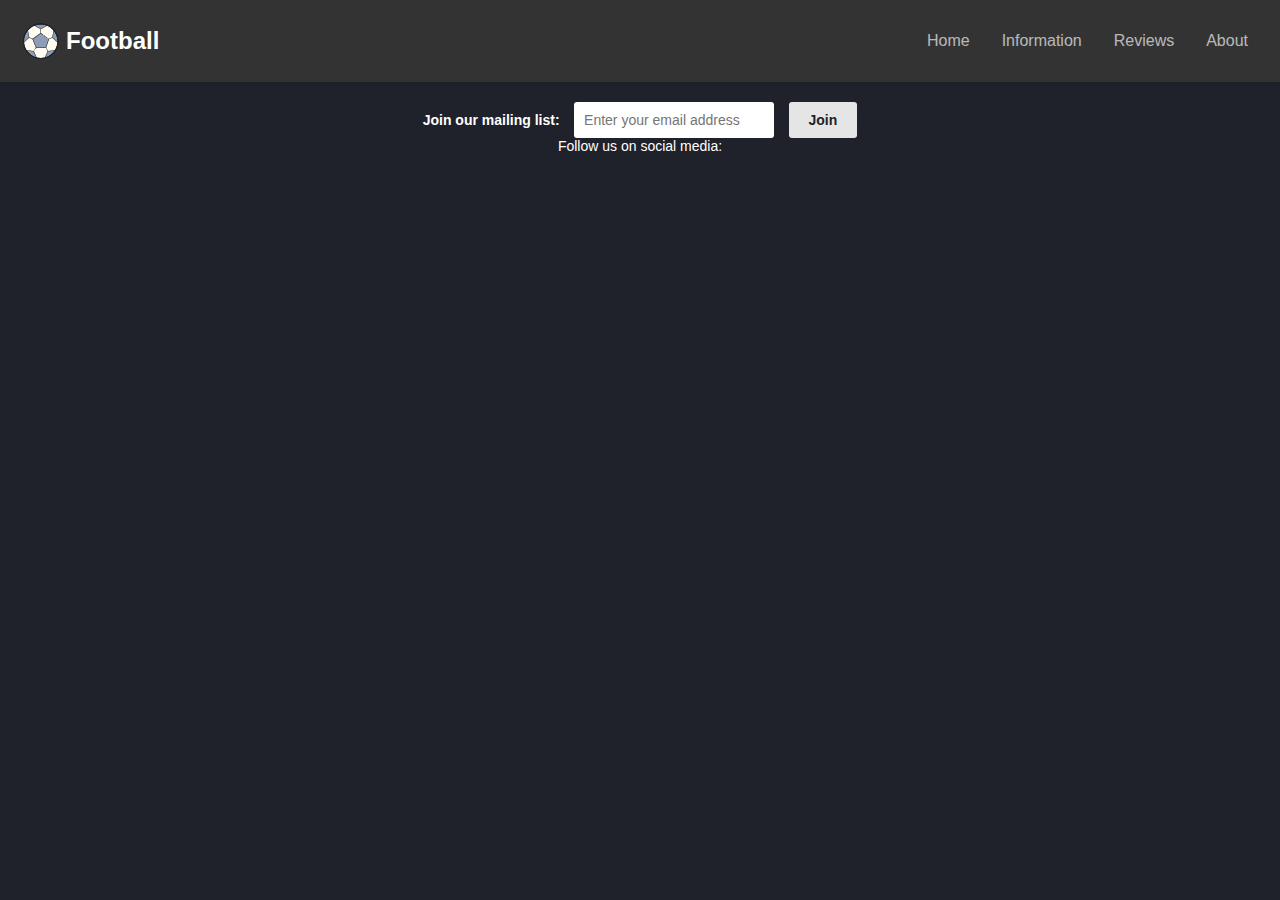
==== Information.html @ 8647332b "added Information.html and finished index.html" ====
<!DOCTYPE html>
<html lang="en">
	<head>
		<meta charset="UTF-8" />
		<meta
			http-equiv="X-UA-Compatible"
			content="IE=edge" />
		<meta
			name="viewport"
			content="width=device-width, initial-scale=1.0" />
		<link
			rel="stylesheet"
			href="style.css" />
		<title>Football Lovers</title>
		<script
			defer
			src="main.js"></script>
		<!-- favicon -->
		<link
			rel="shortcut icon"
			href="logo.svg"
			type="image/x-icon" />
	</head>
	<body>
		<header class="navbar">
			<div class="navbar-logo">
				<a href="#">
					<img
						src="logo.svg"
						alt="Logo" />
					<span>Football</span>
				</a>
			</div>
			<button
				class="navbar-toggle"
				aria-label="Toggle navigation">
				<span class="navbar-toggle-icon"></span>
			</button>
			<nav class="navbar-menu">
				<ul>
					<li><a href="/">Home</a></li>
					<li><a href="Information.html">Information</a></li>
					<li><a href="Reviews.html">Reviews</a></li>
					<li><a href="About.html">About</a></li>
				</ul>
			</nav>

			<nav class="desktop navbar-menu">
				<ul>
					<li><a href="/">Home</a></li>
					<li><a href="Information.html">Information</a></li>
					<li><a href="Reviews.html">Reviews</a></li>
					<li><a href="About.html">About</a></li>
				</ul>
			</nav>
		</header>

		<footer class="footer">
			<div class="container">
				<div class="row">
					<div class="col-md-6">
						<form id="footer-form">
							<label for="email">Join our mailing list:</label>
							<input
								type="email"
								id="email"
								name="email"
								placeholder="Enter your email address"
								required />
							<input
								type="hidden"
								id="name"
								name="name"
								value="Your Name" />
							<button
								type="submit"
								id="join-btn">
								Join
							</button>
						</form>
					</div>
					<div class="col-md-6">
						<p>Follow us on social media:</p>
						<ul class="social-icons">
							<li>
								<a href="#"><i class="fa fa-facebook"></i></a>
							</li>
							<li>
								<a href="#"><i class="fa fa-twitter"></i></a>
							</li>
							<li>
								<a href="#"><i class="fa fa-instagram"></i></a>
							</li>
						</ul>
					</div>
				</div>
			</div>
		</footer>
	</body>
</html>
---- style.css ----
* {
	margin: 0;
	padding: 0;
	box-sizing: border-box;
}

:root {
	--primary-color: #1f212b;
	--secondary-color: #e5e5e5;
	--tertiary-color: #ffffff;
	--quaternary-color: #333333;
}

body {
	font-family: "Poppins", sans-serif;
	background-color: var(--primary-color);
	color: var(--secondary-color);
}

/* Navbar styles */
.navbar {
	display: flex;
	justify-content: space-between;
	align-items: center;
	padding: 1rem;
	background-color: var(--quaternary-color);
	color: var(--tertiary-color);
	box-shadow: 0 0 5px rgba(0, 0, 0, 0.1);
	position: relative;
	z-index: 1000;
}

/* Logo styles */

.navbar-logo img {
	height: 50px;
}

.navbar-logo span {
	font-size: 1.5rem;
	font-weight: 700;
}

.navbar-logo a {
	display: flex;
	align-items: center;
	justify-content: center;
	text-decoration: none;
	color: var(--tertiary-color);
}

/* Toggle button styles */
.navbar-toggle {
	display: hidden;
	background: none;
	border: none;
	cursor: pointer;
	padding: 0;
	font-size: 1.2rem;
}

.navbar-toggle-icon {
	display: hidden;
	width: 1.5rem;
	height: 1.5rem;
	background-image: url("menu.svg");
	background-repeat: no-repeat;
	background-size: contain;
}

/* Menu styles */
.navbar-menu {
	position: absolute;
	top: 100%;
	left: 0;
	width: 100%;
	display: none;
	background-color: var(--quaternary-color);
	box-shadow: 0 0 15px rgba(255, 255, 255, 0.2);
	z-index: -10;
}

.navbar-menu.show {
	display: block;
}

.navbar-menu ul {
	list-style: none;
	margin: 0;
	padding: 0;
}

.navbar-menu li {
	margin: 0;
}

.navbar-menu a {
	display: block;
	padding: 1rem;
	text-decoration: none;
	color: var(--tertiary-color);
	opacity: 0.65;
}

.desktop.navbar-menu {
	display: flex;
	position: relative;
	top: 0;
	left: 0;
	width: auto;
	background-color: transparent;
	box-shadow: none;
	z-index: 0;
}

.desktop.navbar-menu ul {
	display: flex;
	justify-content: space-between;
	align-items: center;
}

.sticky {
	position: sticky;
	top: 0;
	left: 0;
	width: 100%;
	animation: slide-down 0.5s ease-in-out;
}

.hide {
	animation: slide-up 0.5s ease-in-out;
}

@keyframes slide-down {
	0% {
		transform: translateY(-100%);
	}
	100% {
		transform: translateY(0);
	}
}

@keyframes slide-up {
	0% {
		transform: translateY(0);
	}
	100% {
		transform: translateY(-100%);
	}
}
/* Media query for smaller screens */
@media (max-width: 768px) {
	/* Hide the menu initially */
	.navbar-menu {
		display: none;
	}

	/* Show the menu when the toggle button is clicked */
	.navbar-menu.show {
		display: block;
	}

	/* Show the toggle button */
	.navbar-toggle {
		display: block;
	}

	.navbar-toggle-icon {
		display: block;
	}

	.desktop.navbar-menu {
		display: none;
	}
}

/* Hero section styles */
.hero {
	background-color: var(--secondary-color);
	color: var(--primary-color);
	display: flex;
	justify-content: center;
	align-items: center;
	height: calc(100vh - 80px);
	gap: 2rem;
}

.hero h1 {
	font-size: 3rem;
	font-weight: 700;
	margin-bottom: 20px;
}

.hero p {
	font-size: 24px;
	line-height: 1.5;
	max-width: 80vw;
}

.hero a {
	background-color: var(--primary-color);
	color: var(--tertiary-color);
	text-decoration: none;
	padding: 10px 20px;
	border-radius: 5px;
	font-size: 18px;
	font-weight: 700;
	margin-top: 2rem;
	transition: background-color 0.2s ease-in-out;
}

.hero a:hover {
	background-color: var(--quaternary-color);
}

.hero > .text {
	width: 100%;
	max-width: 500px;
	padding: 0 20px;
}

.hero img {
	width: 100%;
	max-width: 500px;
	border-radius: 15px;
	box-shadow: 0 0 5px rgba(0, 0, 0, 0.1);
	transition: transform 0.2s ease-in-out, box-shadow 0.2s ease-in-out;
}

.hero img:hover {
	transform: scale(1.1) rotate(5deg);
	box-shadow: 0 0 25px rgba(0, 0, 0, 0.5);
}

@media (max-width: 768px) {
    .hero {
        flex-direction: column;
        height: auto;
        padding: 2rem 0;
    }

    .hero > .text {
        width: 100%;
        max-width: 80%;
    }

    .hero img {
        width: 100%;
        max-width: 80%;
        margin: 10px 10%;
    }
}
/* Features section styles */
.features {
	padding: 2rem 0;
	text-align: center;
	background-color: var(--tertiary-color);
}

.features h2 {
	margin-bottom: 60px;
}

.feature {
	display: flex;
	flex-direction: column;
	align-items: center;
	margin-bottom: 60px;
}

.feature img {
	width: 100%;
	max-width: 700px;
	margin-bottom: 20px;
}

.feature h3 {
	font-size: 32px;
	margin-bottom: 20px;
	color: var(--primary-color);
}

.feature p {
	font-size: 18px;
	line-height: 1.5;
	max-width: 600px;
	text-align: center;
	color: var(--quaternary-color);
}

@media (max-width: 768px) {
    .features {
        padding: 2rem 0;
    }

    .feature {
        margin-bottom: 40px;
    }

    .feature h3 {
        font-size: 24px;
    }

    .feature p {
        font-size: 16px;
    }
    .feature img {
        max-width: 80%;
    }
}
/* Footer styles */
.footer {
	padding: 20px 0;
	color: var(--tertiary-color);
	text-align: center;
	background-color: var(--primary-color);
}

.footer p {
	font-size: 14px;
	margin-bottom: 0;
}

.footer form label {
	font-size: 14px;
	font-weight: 700;
	margin-right: 10px;
}

.footer form input[type="email"] {
	font-size: 14px;
	padding: 10px;
	border: none;
	border-radius: 3px;
	width: 200px;
	margin-right: 10px;
}

.footer form button[type="submit"] {
	font-size: 14px;
	font-weight: 700;
	padding: 10px 20px;
	border: none;
	border-radius: 3px;
	background-color: var(--secondary-color);
	color: var(--primary-color);
	cursor: pointer;
}

.footer form button[type="submit"]:hover {
	background-color: var(--primary-color);
	color: var(--secondary-color);
}

.footer .social-icons {
	list-style: none;
	display: flex;
	justify-content: center;
	align-items: center;
	margin-top: 10px;
}

.footer .social-icons li {
	margin: 0 10px;
}

.footer .social-icons a {
	font-size: 24px;
	color: var(--tertiary-color);
	transition: all 0.2s ease-in-out;
}

.footer .social-icons a:hover {
	color: var(--secondary-color);
}
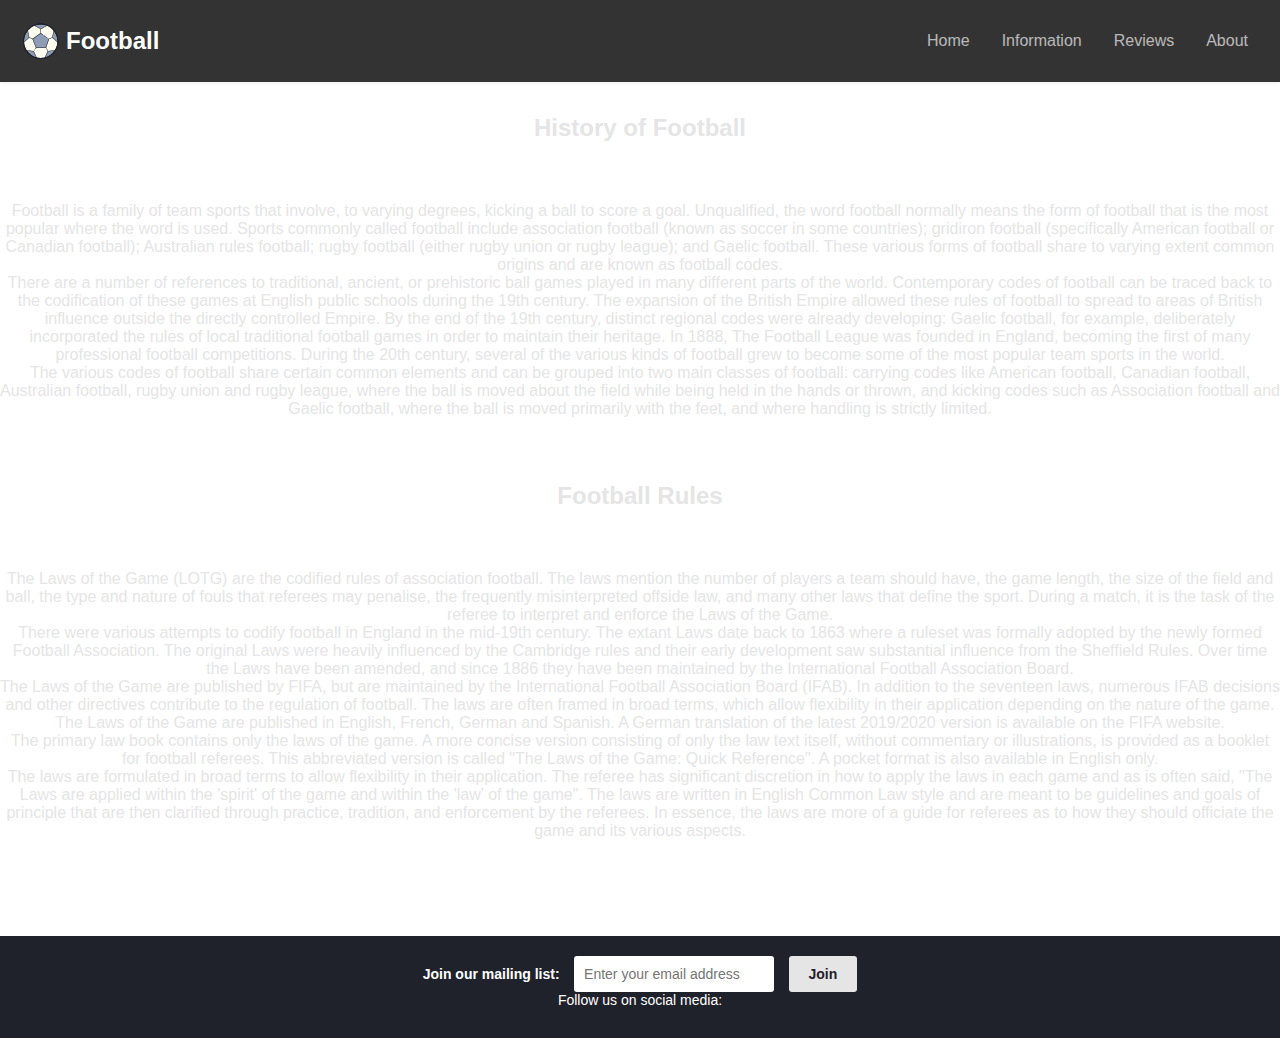
==== commit a9f0c9d9: "added Football rules and History" ====
--- a/Information.html
+++ b/Information.html
@@ -54,7 +54,49 @@
 				</ul>
 			</nav>
 		</header>
-
+        <section class="features">
+            <div class="container">
+                <h2>
+                    History of Football
+                </h2>
+                <p>
+                    Football is a family of team sports that involve, to varying degrees, kicking a ball to score a goal. Unqualified, the word football normally means the form of football that is the most popular where the word is used. Sports commonly called football include association football (known as soccer in some countries); gridiron football (specifically American football or Canadian football); Australian rules football; rugby football (either rugby union or rugby league); and Gaelic football. These various forms of football share to varying extent common origins and are known as football codes.
+                </p>
+                <p>
+                    There are a number of references to traditional, ancient, or prehistoric ball games played in many different parts of the world. Contemporary codes of football can be traced back to the codification of these games at English public schools during the 19th century. The expansion of the British Empire allowed these rules of football to spread to areas of British influence outside the directly controlled Empire. By the end of the 19th century, distinct regional codes were already developing: Gaelic football, for example, deliberately incorporated the rules of local traditional football games in order to maintain their heritage. In 1888, The Football League was founded in England, becoming the first of many professional football competitions. During the 20th century, several of the various kinds of football grew to become some of the most popular team sports in the world.
+                </p>
+                <p>
+                    The various codes of football share certain common elements and can be grouped into two main classes of football: carrying codes like American football, Canadian football, Australian football, rugby union and rugby league, where the ball is moved about the field while being held in the hands or thrown, and kicking codes such as Association football and Gaelic football, where the ball is moved primarily with the feet, and where handling is strictly limited.
+                </p>
+            </div>
+        </section>
+        <section class="features">
+            <div class="container">
+                <h2>
+                    Football Rules
+                </h2>
+                <p>
+                    The Laws of the Game (LOTG) are the codified rules of association football. The laws mention the number of players a team should have, the game length, the size of the field and ball, the type and nature of fouls that referees may penalise, the frequently misinterpreted offside law, and many other laws that define the sport. During a match, it is the task of the referee to interpret and enforce the Laws of the Game.
+                </p>
+                <p>
+                    There were various attempts to codify football in England in the mid-19th century. The extant Laws date back to 1863 where a ruleset was formally adopted by the newly formed Football Association. The original Laws were heavily influenced by the Cambridge rules and their early development saw substantial influence from the Sheffield Rules. Over time the Laws have been amended, and since 1886 they have been maintained by the International Football Association Board.
+                </p>
+                <p>
+                    The Laws of the Game are published by FIFA, but are maintained by the International Football Association Board (IFAB). In addition to the seventeen laws, numerous IFAB decisions and other directives contribute to the regulation of football. The laws are often framed in broad terms, which allow flexibility in their application depending on the nature of the game. The Laws of the Game are published in English, French, German and Spanish. A German translation of the latest 2019/2020 version is available on the FIFA website.
+                </p>
+                <p>
+                    The primary law book contains only the laws of the game. A more concise version consisting of only the law text itself, without commentary or illustrations, is provided as a booklet for football referees. This abbreviated version is called "The Laws of the Game: Quick Reference". A pocket format is also available in English only.
+                </p>
+                <p>
+                    The laws are formulated in broad terms to allow flexibility in their application. The referee has significant discretion in how to apply the laws in each game and as is often said, "The Laws are applied within the 'spirit' of the game and within the 'law' of the game". The laws are written in English Common Law style and are meant to be guidelines and goals of principle that are then clarified through practice, tradition, and enforcement by the referees. In essence, the laws are more of a guide for referees as to how they should officiate the game and its various aspects.
+                </p>
+            </div>
+        </section>
+        <section class="features">
+            <div class="container">
+                
+            </div>
+        </section>
 		<footer class="footer">
 			<div class="container">
 				<div class="row">
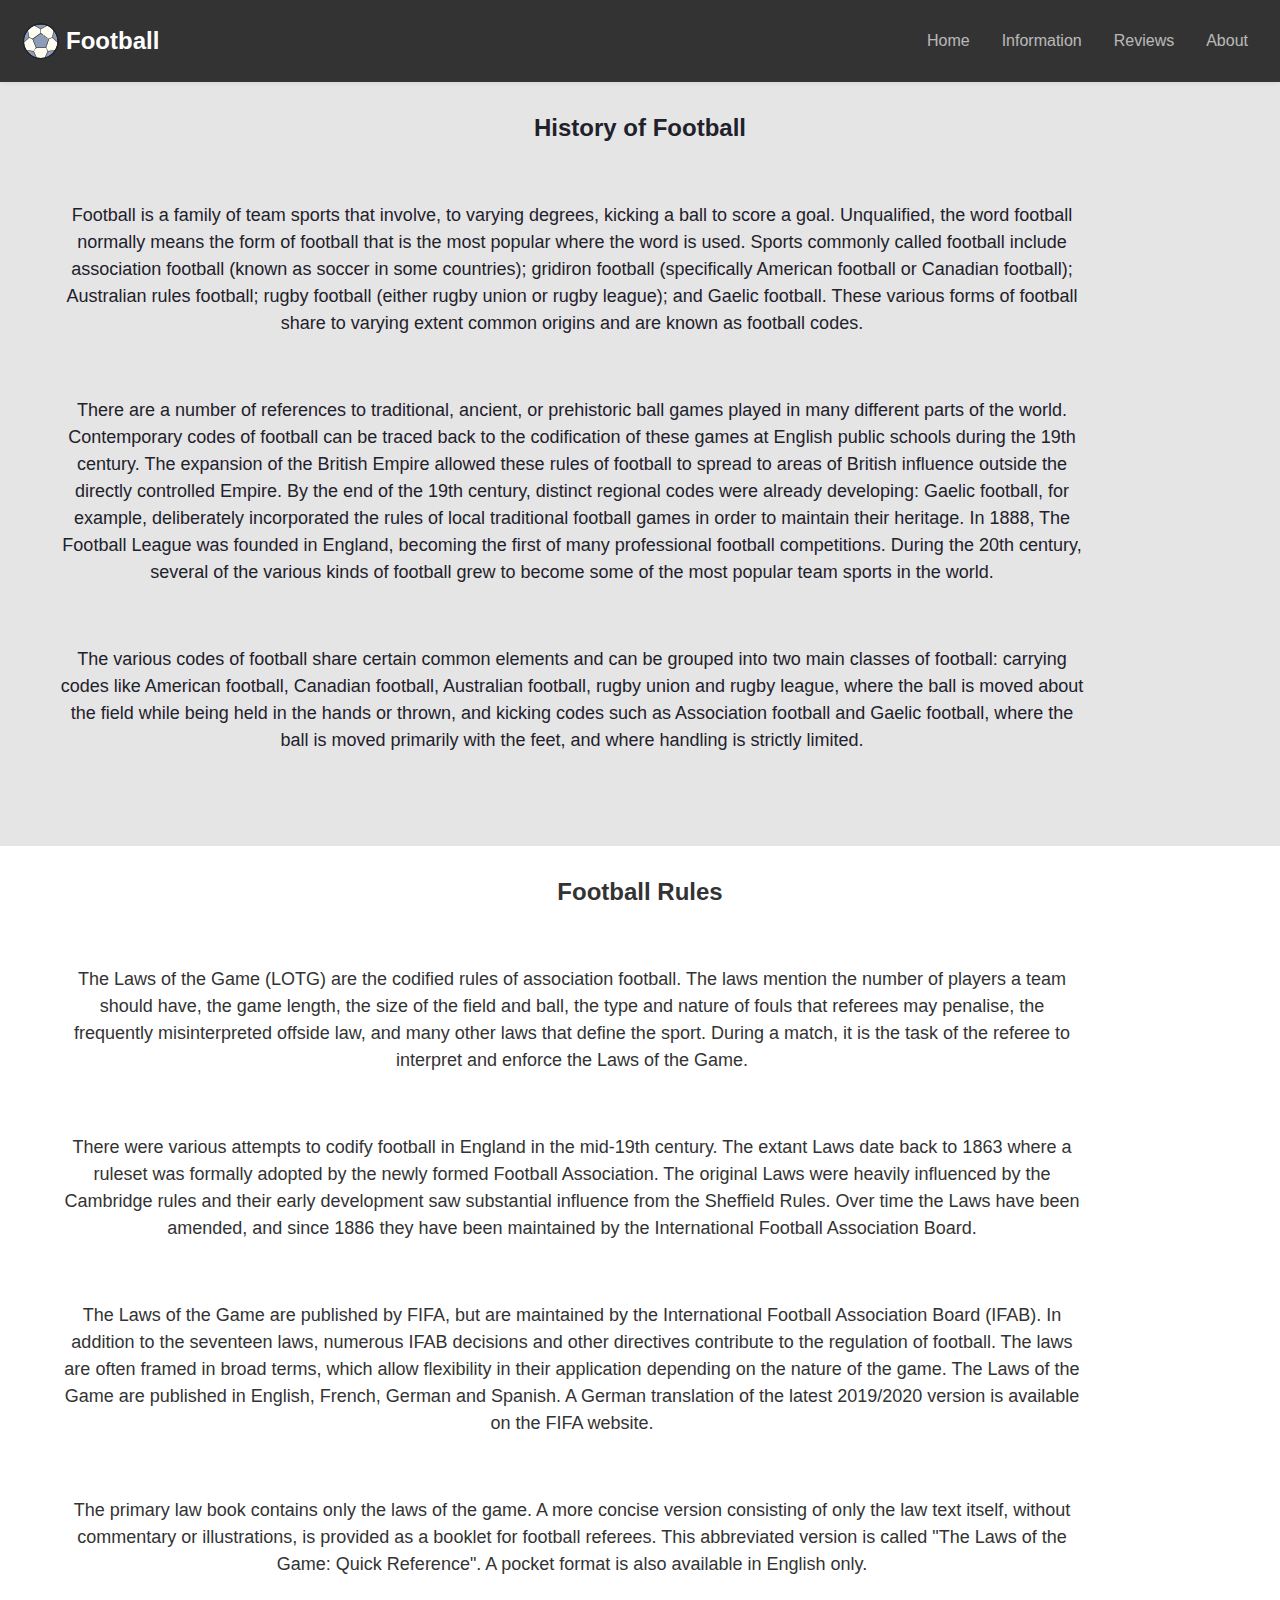
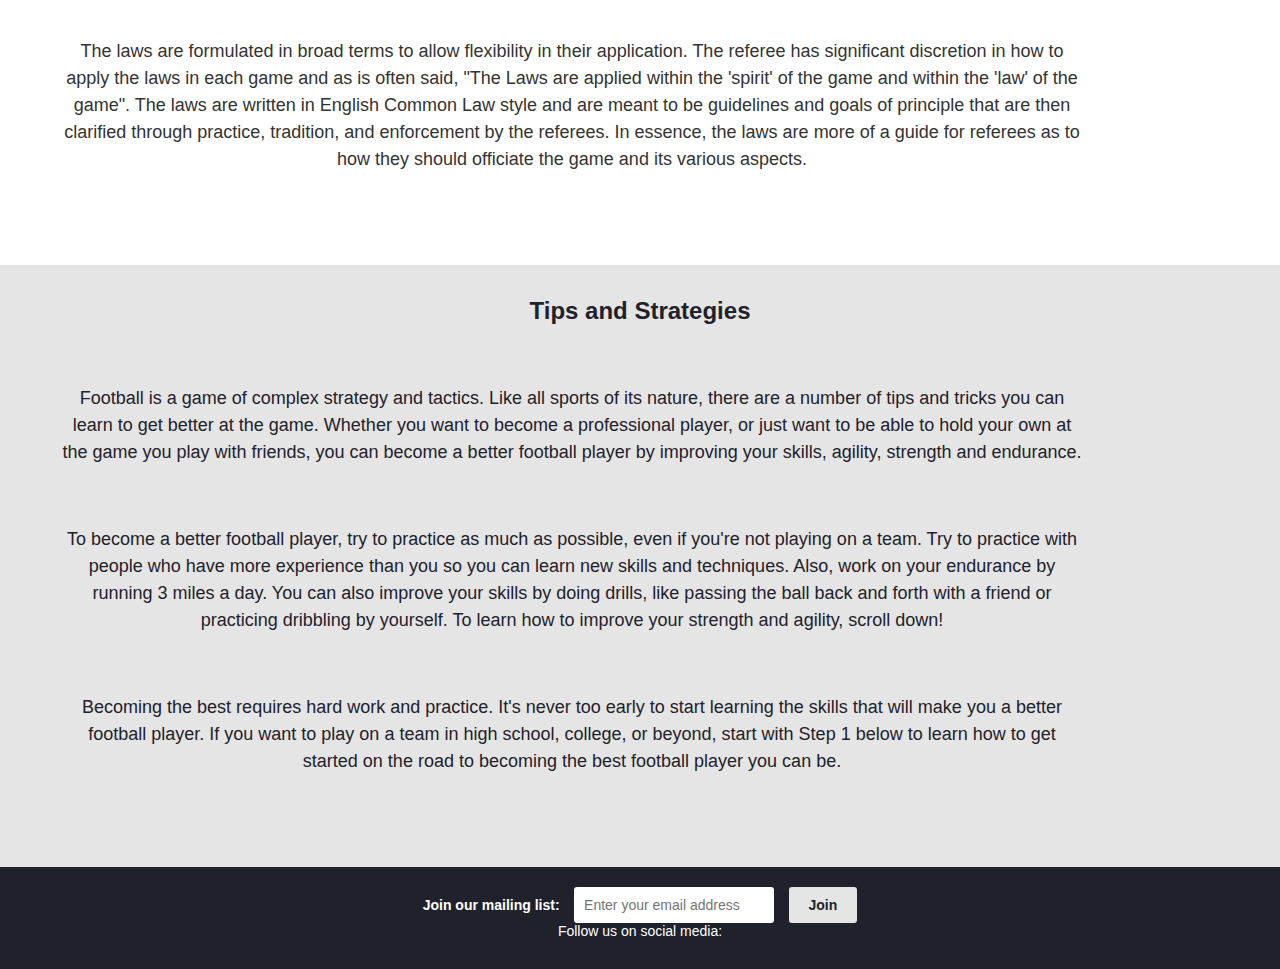
==== commit c5996b72: "added about and reviews section" ====
--- a/Information.html
+++ b/Information.html
@@ -94,7 +94,18 @@
         </section>
         <section class="features">
             <div class="container">
-                
+                <h2>
+                    Tips and Strategies
+                </h2>
+                <p>
+                    Football is a game of complex strategy and tactics. Like all sports of its nature, there are a number of tips and tricks you can learn to get better at the game. Whether you want to become a professional player, or just want to be able to hold your own at the game you play with friends, you can become a better football player by improving your skills, agility, strength and endurance.
+                </p>
+                <p>
+                    To become a better football player, try to practice as much as possible, even if you're not playing on a team. Try to practice with people who have more experience than you so you can learn new skills and techniques. Also, work on your endurance by running 3 miles a day. You can also improve your skills by doing drills, like passing the ball back and forth with a friend or practicing dribbling by yourself. To learn how to improve your strength and agility, scroll down!
+                </p>
+                <p>
+                    Becoming the best requires hard work and practice. It's never too early to start learning the skills that will make you a better football player. If you want to play on a team in high school, college, or beyond, start with Step 1 below to learn how to get started on the road to becoming the best football player you can be.
+                </p>
             </div>
         </section>
 		<footer class="footer">
--- a/style.css
+++ b/style.css
@@ -233,34 +233,51 @@
 }
 
 @media (max-width: 768px) {
-    .hero {
-        flex-direction: column;
-        height: auto;
-        padding: 2rem 0;
-    }
-
-    .hero > .text {
-        width: 100%;
-        max-width: 80%;
-    }
-
-    .hero img {
-        width: 100%;
-        max-width: 80%;
-        margin: 10px 10%;
-    }
+	.hero {
+		flex-direction: column;
+		height: auto;
+		padding: 2rem 0;
+	}
+
+	.hero > .text {
+		width: 100%;
+		max-width: 80%;
+	}
+
+	.hero img {
+		width: 100%;
+		max-width: 80%;
+		margin: 10px 10%;
+	}
 }
 /* Features section styles */
 .features {
 	padding: 2rem 0;
 	text-align: center;
 	background-color: var(--tertiary-color);
+	color: var(--quaternary-color);
+}
+
+.features:nth-child(even) {
+	background-color: var(--secondary-color);
+	color: var(--primary-color);
 }
 
 .features h2 {
 	margin-bottom: 60px;
 }
 
+.features p {
+	font-size: 18px;
+	line-height: 1.5;
+	max-width: 80vw;
+	margin-bottom: 60px;
+}
+.container {
+	max-width: 1200px;
+	margin: 0 auto;
+	padding: 0 20px;
+}
 .feature {
 	display: flex;
 	flex-direction: column;
@@ -283,30 +300,30 @@
 .feature p {
 	font-size: 18px;
 	line-height: 1.5;
-	max-width: 600px;
+	max-width: 80vw;
 	text-align: center;
 	color: var(--quaternary-color);
 }
 
 @media (max-width: 768px) {
-    .features {
-        padding: 2rem 0;
-    }
-
-    .feature {
-        margin-bottom: 40px;
-    }
-
-    .feature h3 {
-        font-size: 24px;
-    }
-
-    .feature p {
-        font-size: 16px;
-    }
-    .feature img {
-        max-width: 80%;
-    }
+	.features {
+		padding: 2rem 0;
+	}
+
+	.feature {
+		margin-bottom: 40px;
+	}
+
+	.feature h3 {
+		font-size: 24px;
+	}
+
+	.feature p {
+		font-size: 16px;
+	}
+	.feature img {
+		max-width: 80%;
+	}
 }
 /* Footer styles */
 .footer {
@@ -373,3 +390,41 @@
 .footer .social-icons a:hover {
 	color: var(--secondary-color);
 }
+
+.rating {
+	border: 1px solid #ccc;
+	margin: 0 4rem 2rem 4rem;
+	padding: 2rem;
+    border-radius: 5px;
+}
+
+.rating:nth-child(even) {
+    background-color: #f9f9f9;
+}
+
+.rating-header {
+	display: flex;
+	justify-content: space-between;
+	margin-bottom: 10px;
+}
+
+.rating-name {
+	font-weight: bold;
+}
+
+.rating-stars {
+	display: flex;
+	margin-bottom: 10px;
+}
+
+.star {
+	display: inline-block;
+	width: 20px;
+	height: 20px;
+	margin-right: 5px;
+	background-image: url("path/to/star.png");
+}
+
+.rating-review {
+	font-style: italic;
+}
